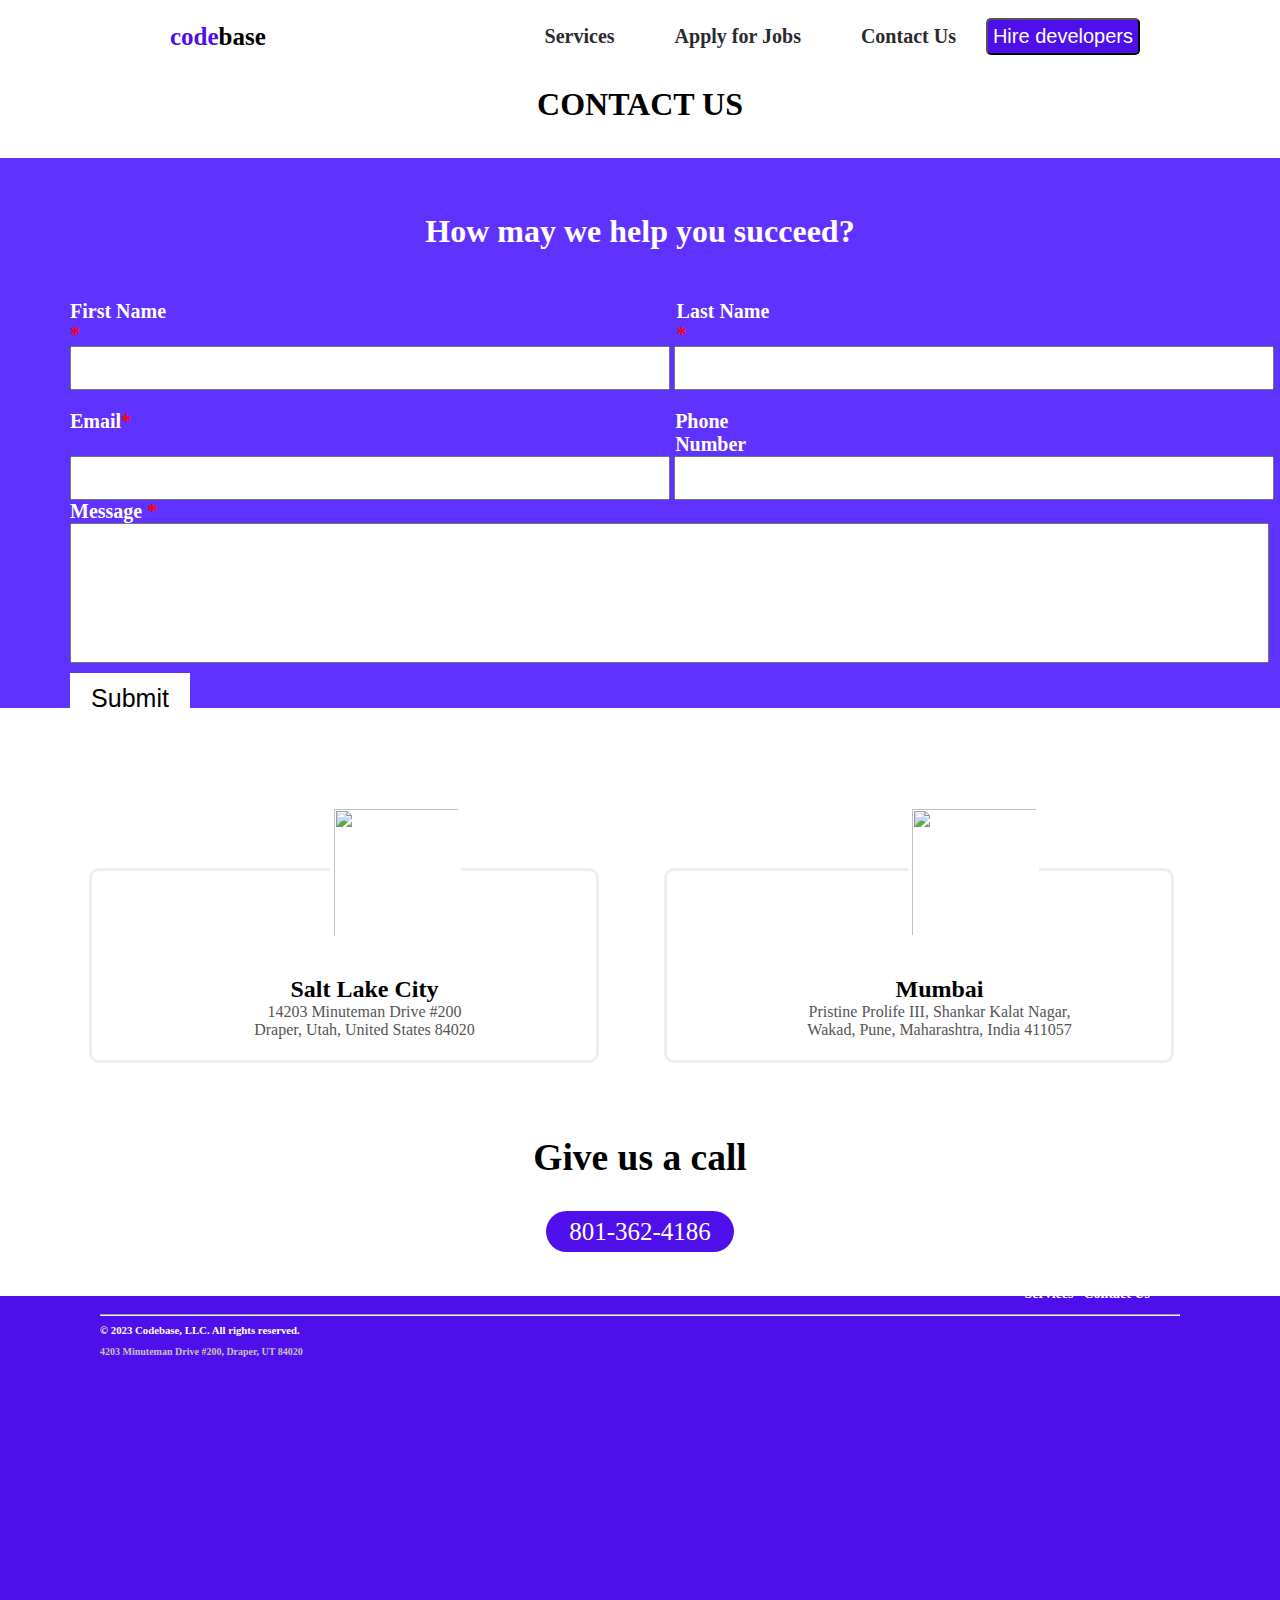
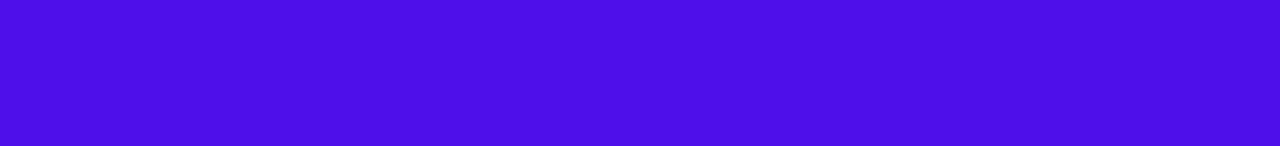
==== codebasecon.html @ becf8317 "add" ====
<!DOCTYPE html>
<html lang="en">

<head>
    <meta charset="UTF-8">
    <meta name="viewport" content="width=device-width, initial-scale=1.0">
    <title>codebasecon</title>
    <link rel="stylesheet" href="codebasecon.css">
</head>

<body>
    <div class="just">
        <h1><span style="color: #4e0fe8;">code</span>base</h1>
        <ul class="body">
            <li><a href="file:///F:/wev%20development/9octmonday/codebaseservicer.html">Services</a></li>
            <li><a href="file:///F:/wev%20development/9octmonday/codebasejob.html">Apply for Jobs</a></li>
            <li><a href="file:///F:/wev%20development/9octmonday/codebasecon.html">Contact Us</a></li>
            <button>Hire developers</button>

        </ul>
    </div>
    <div class="cont">
        <h1>CONTACT US</h1>
    </div>
    <div class="man">
        <div class="hedig">
            <h1>
                How may we help you succeed?
            </h1>
        </div>
        <div class="form">
            <form action="">
                <div class="name">
                    <label for="First Name">First Name <span>*</span></label><br>
                    <label for="">Last Name <span>*</span></label><br>
                </div>
                <input type="text" name="" id="">
                <input type="text" name="" id="">
                <div class="emailno">
                    <label for="">Email<span>*</span></label><br>
                    <label for="">Phone Number</label><br>
                </div>
                <input type="text" name="" id="">
                <input type="text" name="" id=""><br>
                <div class="mess">
                    <label for="">Message <span>*</span></label><br>
                    <input type="tel" name="" id="">
                </div>
                <div class="submit">
                    <input type="submit" value="Submit">
                </div>
            </form>
        </div>
    </div>
    <div class="rimg">
        <div class="pose">
            <div class="city">
                <img src="city.webp" alt="">
            </div>
            <div class="mume">
                <img src="mumbe.jpeg" alt="">
            </div>
        </div>
    </div>
    <div class="citybox">
        <div class="efist">
            <h2>Salt Lake City</h2>
            <p>
                14203 Minuteman Drive #200 <br>
                Draper, Utah, United States 84020
            </p>
        </div>
        <div class="efist">
            <h2>Mumbai</h2>
            <p>
                Pristine Prolife III, Shankar Kalat Nagar, <br>
                Wakad, Pune, Maharashtra, India 411057
            </p>
        </div>
    </div>
    <div class="coll">
        <h2>Give us a call</h2>
        <div class="number">
            <a href="">801-362-4186</a>
        </div>
    </div>
    <div class="flast">
        <div class="cod">
            <div class="yahu">
                <img src="https://www.codebase.com/wp-content/uploads/2022/03/Codebase_White_transparent-300x169.png" alt="">
            </div>
            <hr>
            <div class="icon">
            <i class="fa-brands fa-linkedin"></i>
            <i class="fa-brands fa-youtube"></i>
            <i class="fa-brands fa-instagram"></i>
            <i class="fa-brands fa-twitter"></i>
            <i class="fa-brands fa-facebook"></i>
            </div>
            <div class="conts">
                <h4 style="margin-right: 10px;">Services</h4>
                <h4>Contact Us</h4>
            </div>
        </div>
        <div class="fflast">
        <h5>© 2023 Codebase, LLC. All rights reserved.</h5>
        <h4>4203 Minuteman Drive #200, Draper, UT 84020</h4>
    </div>
    </div>
</body>

</html>
---- codebasecon.css ----
*
{
    padding: 0;
    margin: 0;
    box-sizing: border-box;
}
.just {
    display: flex;
    justify-content: space-between;
    align-items: center;
    width: 100%;
    padding-top: 34px;
    padding: 18px 0px 16px 0px;
    font-size: 20px;
}
.just h1{
    margin-left: 170px;
    font-size: 25px;
}
element.style {
    padding: 4px 4px 9px 30px;
}
.cont 
{
    text-align: center;
    padding: 15px 0px 35px 0px;
}
.body{
    display: flex;
    justify-content: center;
    align-items: center;
    margin-right: 140px;
}
.body li{
    list-style: none;
padding: 0 30px;
   
}
.body button
{
background-color: #4e0fea;
color: white;
font-size: 20px;
border-radius: 5px;
padding: 5px;

}
.body a{
    text-decoration: none;
    color: #2b2a2f;
    font-weight: bold;
    
}
.main{
    display: flex;
    justify-content: space-evenly;
    align-items: center;
    
}
.image {
    height: 500px;
    width: 500px;
   
}
.image img{
    width: 100%;
    height: auto;
}
.hedig
{
    text-align: center;
    color: white;
    padding-top: 55px;
}
.man
{
    background-color: #6032ff;
    width: 100%;
    height: 550px;
}
.form
{
    margin: 50px 0 70px 70px;
}
.form input
{
   width: 600px;   
   height: 40px;
   padding: 20px;
}
.form label
{
    color: white;
    font-size: 20px;
    font-weight: bold;
    margin-right: 500px;
}
.name
{
    display: flex;
}
span
{
    color: red;
}
.emailno
{
    display: flex;
}
.emailno label
{
    color: white;
    font-size: 20px;
    font-weight: bold;
    margin-right: 544px;
    margin-top: 20px;
}
.mess input
{ 
    height: 140px;
    width: 1199px;
}
.submit input
{
    padding: 0;
    margin-top: 10px;
    height: 50px;
    width: 120px;
    background-color: white;
    border: none;
    font-size: 25px;
}
.efist {
    height: 195px;
    width: 510px;
    padding: 105px 0px 0px 41px;
    margin: 160px 41px 0px 24px;
    border: 3px solid #eeeeee;
    border-radius: 10px;
    text-align: center;
}
.efist p
{
    color: #555555;
}
.citybox
{
    display: flex;
    align-items: center;
    justify-content: center;
}
.rimg
{
    position: relative;
}
.pose {
    position: absolute;
    left: 438px;
    display: flex;
    align-items: center;
    justify-content: center;
}
.city img {
    /* position: absolute; */
    height: 133px;
    width: 131px;
    border: 3px solid white;
    margin: 97px 351px 0px -108px;
    padding: 1px 0px 0px 1px;
    background-color: white;
}
.mume img {
    /* position: absolute; */
    height: 133px;
    width: 131px;
    border: 3px solid white;
    margin: 97px 0px 0px 96px;
    padding: 1px 0px 0px 1px;
    background-color: white;
}
.coll {
    text-align: center;
    margin: 73px 0px 50px 0px;
    font-size: 25px;
}
.ooop a
{
    text-decoration: none;
    margin-top: 40px;
}
element.style {
    background-color: #6032ff;
    text-decoration: none;
    padding: 5px 18px;
}
.number
{
    margin: 39px 0px;
}
.number a {
    text-decoration: none;
    background-color: #4e0fea;
    border-radius: 27px;
    padding: 7px 23px;
    color: white;
}
.flast
{
    width: 100%;
    height: 450px;
    background-color: #4e0fea;
}
.cod
{
    /* margin-left: 100px; */
    margin: 0px 100px;
}
.icon
{
    color: white;
    font-size: 25px;
    margin-left: 10px;
}
.conts
{
    display: flex;
    align-items: center;
    justify-content: end;
    margin-top: -30px;
    color: white;
    margin-right: 30px;
    font-size: 14px;
    font-weight: normal;
}
.fflast
{
    margin: 10px;
    margin-left: 100px;
    color: white;
    font-size: 13px;
}
.fflast h4
{
    font-size: 10px;
    color: #c9c0c0!important;
    margin-top: 10px;
}
.fflast h5
{
    margin-top: 22px;
}
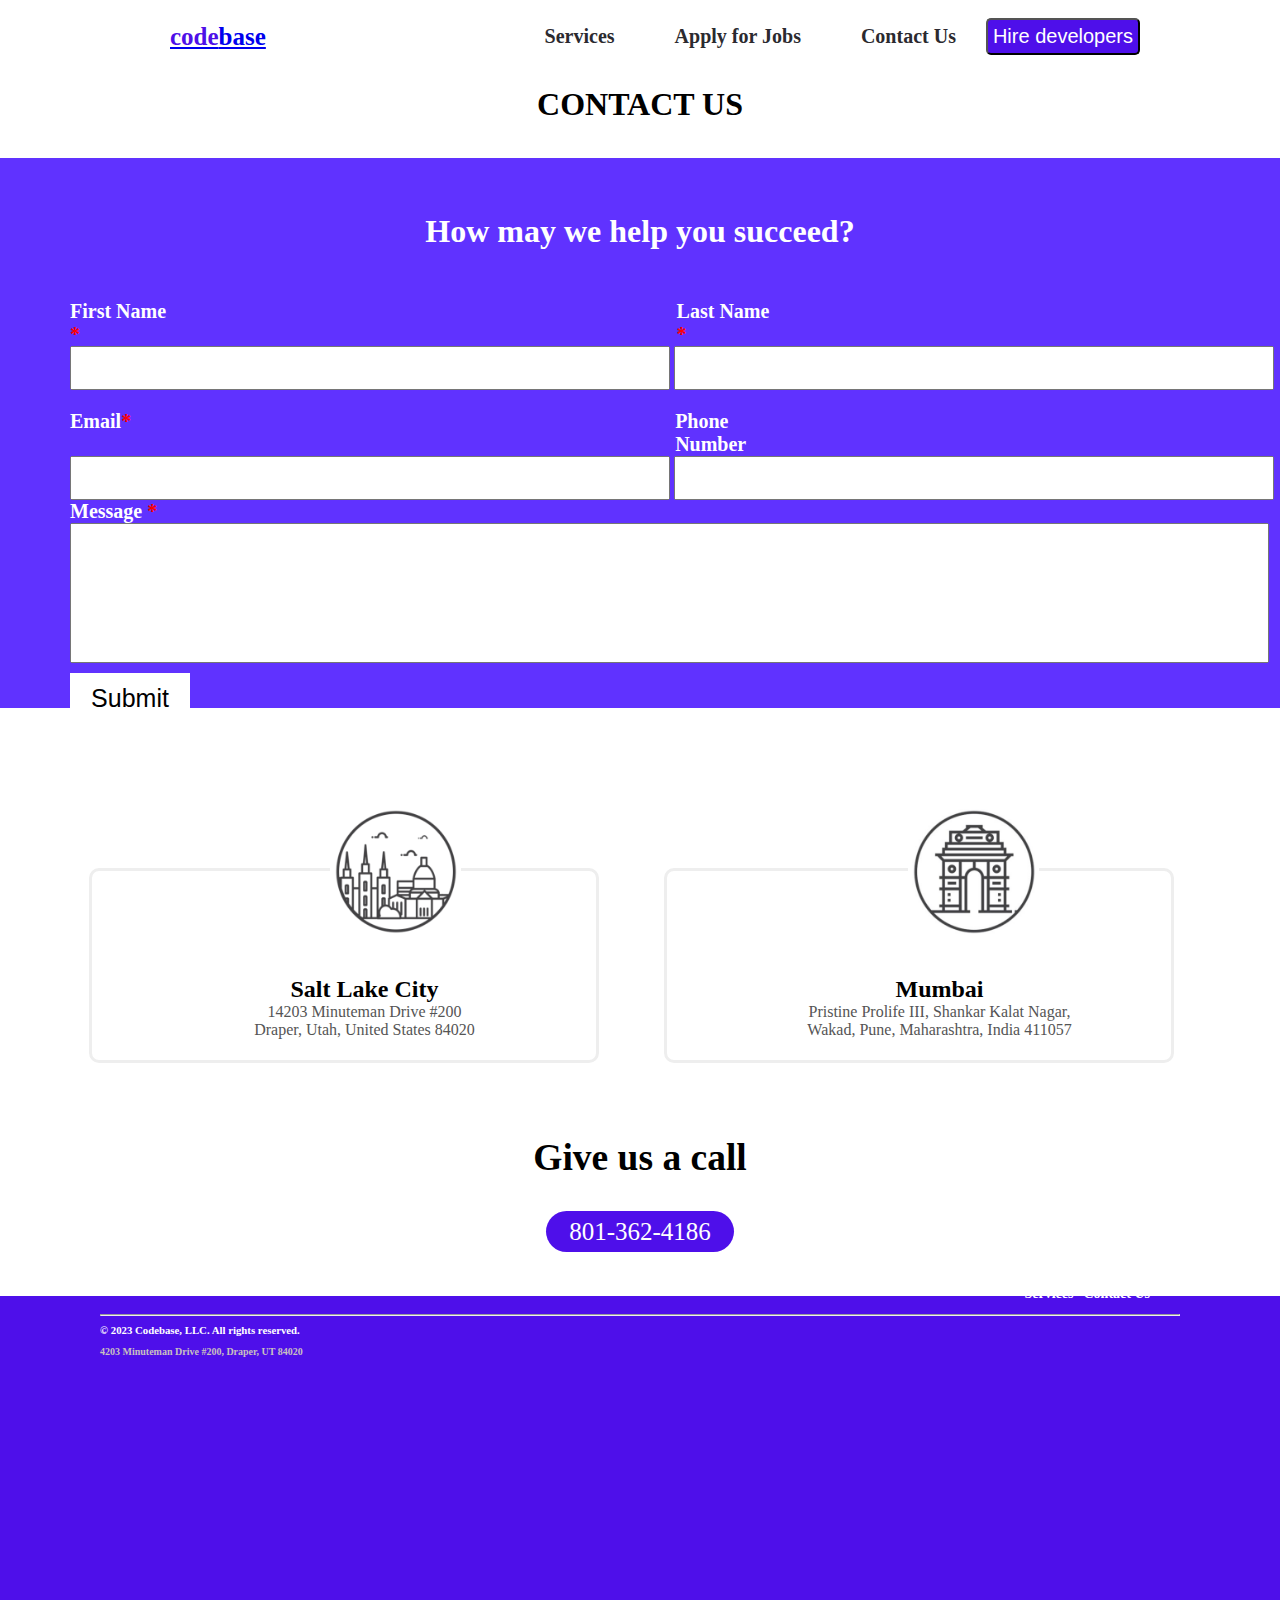
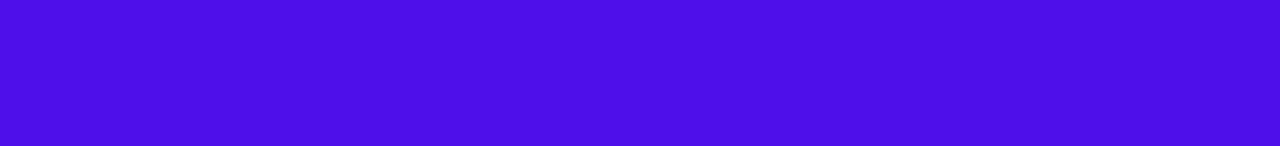
==== commit 42d6b89a: "file name change" ====
--- a/codebasecon.html
+++ b/codebasecon.html
@@ -10,11 +10,13 @@
 
 <body>
     <div class="just">
+        <a href="index.html">
         <h1><span style="color: #4e0fe8;">code</span>base</h1>
+        </a>
         <ul class="body">
-            <li><a href="file:///F:/wev%20development/9octmonday/codebaseservicer.html">Services</a></li>
-            <li><a href="file:///F:/wev%20development/9octmonday/codebasejob.html">Apply for Jobs</a></li>
-            <li><a href="file:///F:/wev%20development/9octmonday/codebasecon.html">Contact Us</a></li>
+            <li><a href="codebaseservicer.html">Services</a></li>
+            <li><a href="codebasecon.html">Apply for Jobs</a></li>
+            <li><a href="codebasecon.html">Contact Us</a></li>
             <button>Hire developers</button>
 
         </ul>
@@ -58,7 +60,7 @@
                 <img src="city.webp" alt="">
             </div>
             <div class="mume">
-                <img src="mumbe.jpeg" alt="">
+                <img src="Mumbai.jpeg" alt="">
             </div>
         </div>
     </div>
@@ -87,7 +89,9 @@
     <div class="flast">
         <div class="cod">
             <div class="yahu">
+               <a href="E:\g.k.web\codebace\codebase.html">
                 <img src="https://www.codebase.com/wp-content/uploads/2022/03/Codebase_White_transparent-300x169.png" alt="">
+               </a>
             </div>
             <hr>
             <div class="icon">
